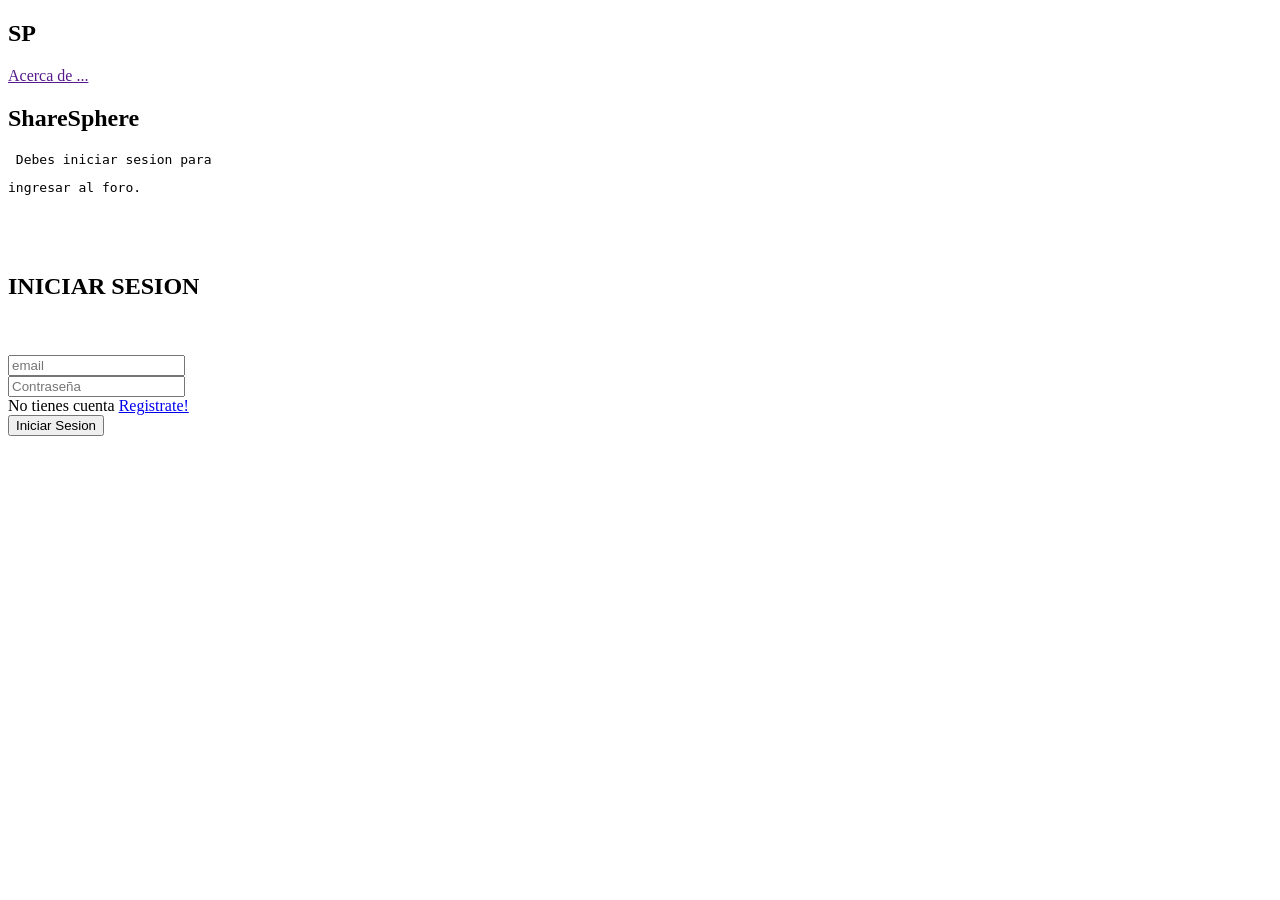
==== index.html @ 0260a8f3 "Se agrego las funciones de crear cuenta he iniciar sesion" ====
<!DOCTYPE html>
<html lang="en">
<head>
    <meta charset="UTF-8">
    <meta name="viewport" content="width=device-width, initial-scale=1.0">
    <title>Login</title>
    <link rel="stylesheet" href="./src/css/login.css">
</head>
<body>
    

    <header class="header">
        <nav class="nav">
            <div class="logoDiv">
                <h1 class="logo">SP</h1>
            </div>

            <div class="menu">
                <a href="">Acerca de ...</a>
            </div>
        </nav>
    </header>

    <section class="home">
        <div class="content">
            <h2>ShareSphere</h2>
            <div class="photo">
                <div class="img1"></div>
                <div class="img2"></div>
                <div class="img3"></div>
            </div>
            <pre class="pre"> Debes iniciar sesion para<p>ingresar al foro. </p>
               
        </div>
    
        <div class="login">
            
            <h2> INICIAR SESION</h2>

            <br><br>
            <form action="controllers/login.php" method="post">

            <div class="input">
                <i class="fa-solid fa-envelope"></i>
                <input type="text" class="input1" placeholder="email" id="email" name="email" required>
            </div>

            <div class="input">
                <i class="fa-solid fa-lock"></i>
                <input type="password" class="input1" placeholder="Contraseña" id="password" name="password" required>
            </div>

            <span>No tienes cuenta </span><a  class="aRegister"href="controllers/register.php">Registrate!</a>
   
                <div class="button">
                    <button class="btn">Iniciar Sesion</button>
                </div>
  
            </form>
        <br><br><br><br>
        </div>
</section>

</body>
</html>
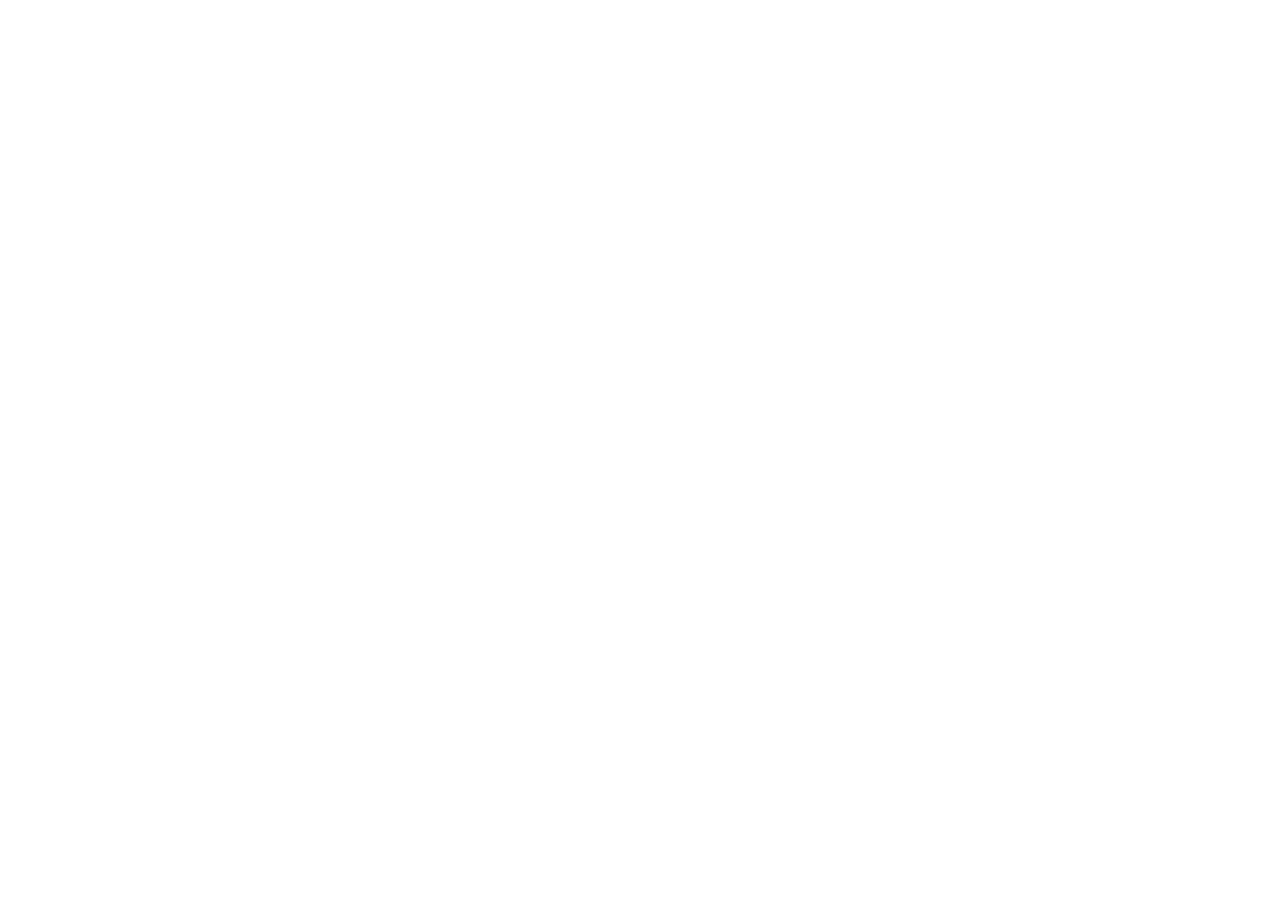
==== commit 6cc469ee: "New Files & Rutes" ====
--- a/index.html
+++ b/index.html
@@ -1,68 +1,21 @@
-
-
 <!DOCTYPE html>
 <html lang="en">
 <head>
     <meta charset="UTF-8">
     <meta name="viewport" content="width=device-width, initial-scale=1.0">
-    <title>Login</title>
-    <link rel="stylesheet" href="./src/css/login.css">
+    <title>Document</title>
 </head>
 <body>
-    
+    <div class="login">
 
-    <header class="header">
-        <nav class="nav">
-            <div class="logoDiv">
-                <h1 class="logo">SP</h1>
-            </div>
+        <div class="leftside">
 
-            <div class="menu">
-                <a href="">Acerca de ...</a>
-            </div>
-        </nav>
-    </header>
+        </div>
+        
+        <div class="loginform">
 
-    <section class="home">
-        <div class="content">
-            <h2>ShareSphere</h2>
-            <div class="photo">
-                <div class="img1"></div>
-                <div class="img2"></div>
-                <div class="img3"></div>
-            </div>
-            <pre class="pre"> Debes iniciar sesion para<p>ingresar al foro. </p>
-               
         </div>
-    
-        <div class="login">
-            
-            <h2> INICIAR SESION</h2>
 
-            <br><br>
-            <form action="controllers/login.php" method="post">
-
-            <div class="input">
-                <i class="fa-solid fa-envelope"></i>
-                <input type="text" class="input1" placeholder="email" id="email" name="email" required>
-            </div>
-
-            <div class="input">
-                <i class="fa-solid fa-lock"></i>
-                <input type="password" class="input1" placeholder="Contraseña" id="password" name="password" required>
-            </div>
-
-            <span>No tienes cuenta </span><a  class="aRegister"href="controllers/register.php">Registrate!</a>
-   
-                <div class="button">
-                    <button class="btn">Iniciar Sesion</button>
-                </div>
-  
-            </form>
-        <br><br><br><br>
-        </div>
-</section>
-
+    </div>
 </body>
-</html>
-
+</html>
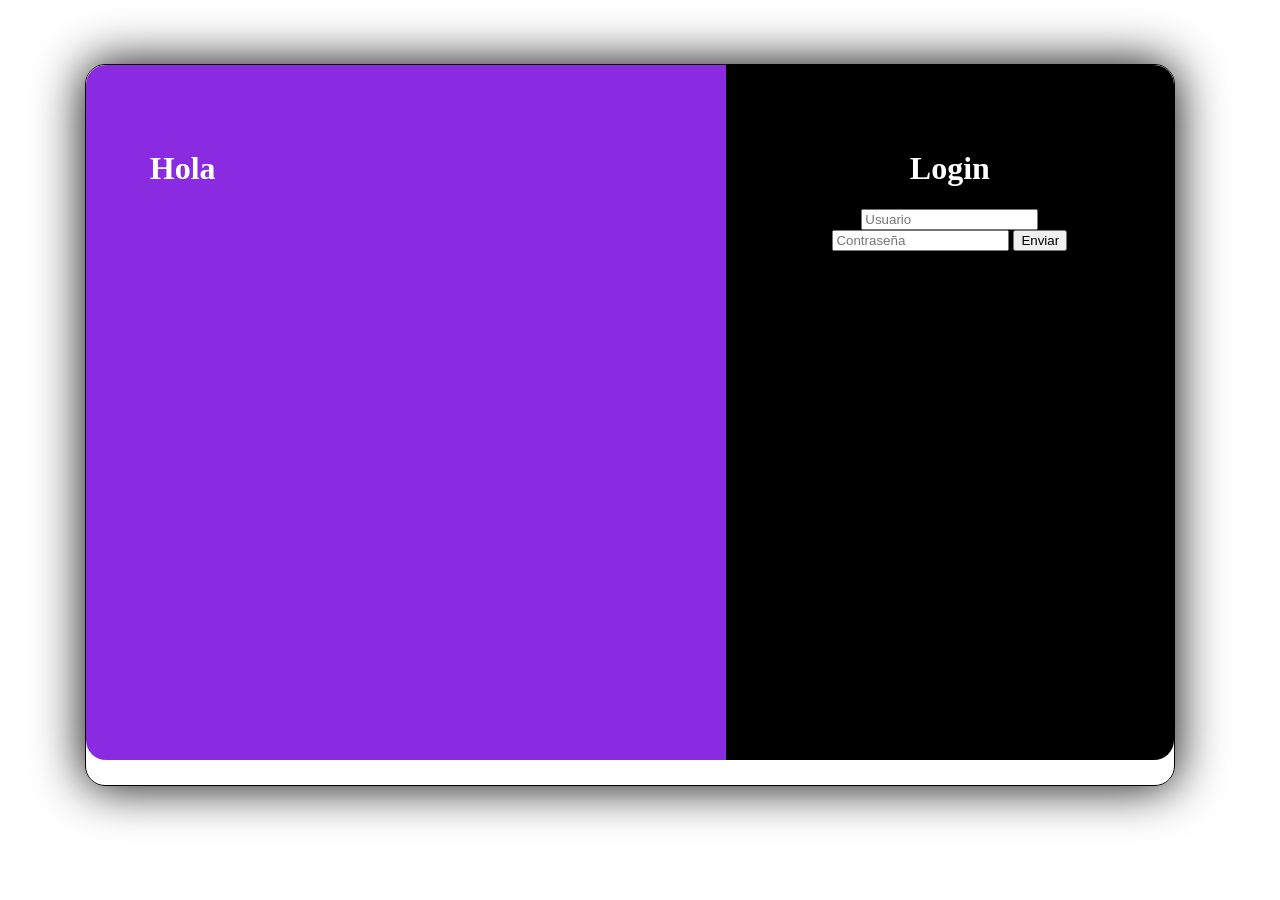
==== commit d803690a: "New Login in progress" ====
--- a/index.html
+++ b/index.html
@@ -4,16 +4,28 @@
     <meta charset="UTF-8">
     <meta name="viewport" content="width=device-width, initial-scale=1.0">
     <title>Document</title>
+
+    <link rel="stylesheet" href="./login.css">
 </head>
 <body>
     <div class="login">
 
         <div class="leftside">
-
+            <div class="info">
+                <h1>Hola</h1>
+            </div>
         </div>
         
         <div class="loginform">
+            <form>
+                <h1> Login </h1>
 
+                <input type="text" placeholder="Usuario"></input>
+
+                <input type="password" placeholder="Contraseña"></input>
+        
+                <button type="button" onclick="submitForm()">Enviar</button>
+            </form>
         </div>
 
     </div>
--- a/login.css
+++ b/login.css
@@ -0,0 +1,43 @@
+html{
+    background-color: white;
+}
+
+body{
+    width: 100%;
+    height: 100%;
+}
+ 
+.login{
+    width: 85%;
+    height: 80vh;
+    margin-left: 6%;
+    margin-top: 5%;
+    border: 1px solid black;
+    box-shadow: 0px 0px 50px black;
+    border-radius: 20px;
+}
+.leftside{
+    position: absolute;
+    display: flex;
+    width: 50%;
+    height: 63%;
+    background-color: blueviolet;
+    border-top-left-radius: 20px;
+    border-bottom-left-radius: 20px;
+    color: white;
+    padding: 5%;
+}
+
+.loginform{
+    text-align: center;
+    position: absolute;
+    display: flex;
+    background-color: black;
+    color: white;
+    height: 63%;
+    border-top-right-radius: 20px;
+    border-bottom-right-radius: 20px;
+    width: 25%;
+    margin-left: 50%;
+    padding: 5%;
+}
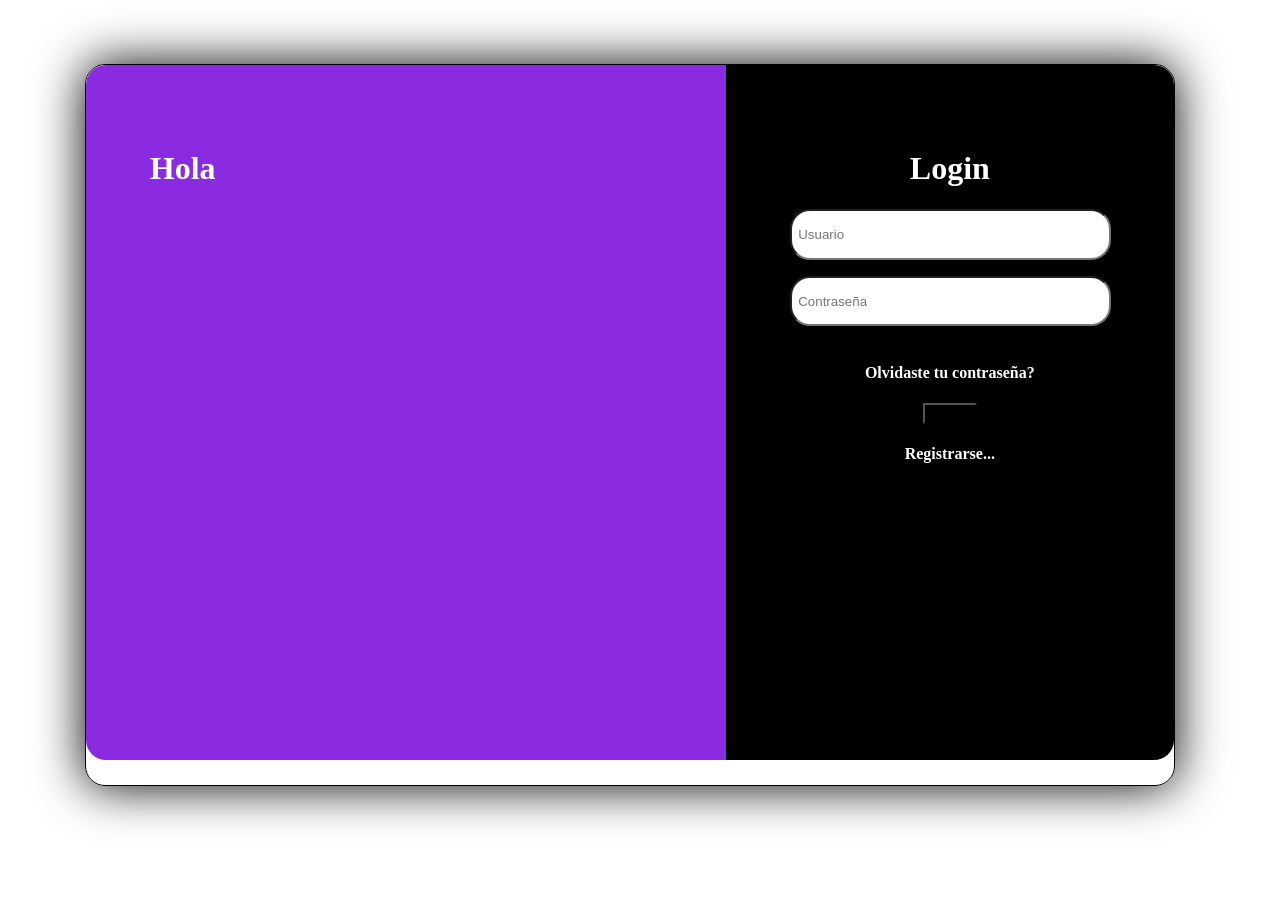
==== commit a0560cee: "Login Form Styles" ====
--- a/index.html
+++ b/index.html
@@ -23,8 +23,12 @@
                 <input type="text" placeholder="Usuario"></input>
 
                 <input type="password" placeholder="Contraseña"></input>
+                <h4>Olvidaste tu contraseña?</h4>
         
-                <button type="button" onclick="submitForm()">Enviar</button>
+                <button type="button" class="btnsend" onclick="submitForm()">Enviar</button>
+
+                
+                <h4>Registrarse...</h4>
             </form>
         </div>
 
--- a/login.css
+++ b/login.css
@@ -40,4 +40,21 @@
     width: 25%;
     margin-left: 50%;
     padding: 5%;
+}
+
+input{
+    width: 95%;
+    height: 6%;
+    margin-bottom: 5%;
+    border-radius: 20px;
+    padding: 2%;
+}
+
+button{
+    background-color: transparent;
+}
+.loginform button .btnsend{
+    border-radius: 20px;
+    width: 50%;
+    height: 10%;
 }
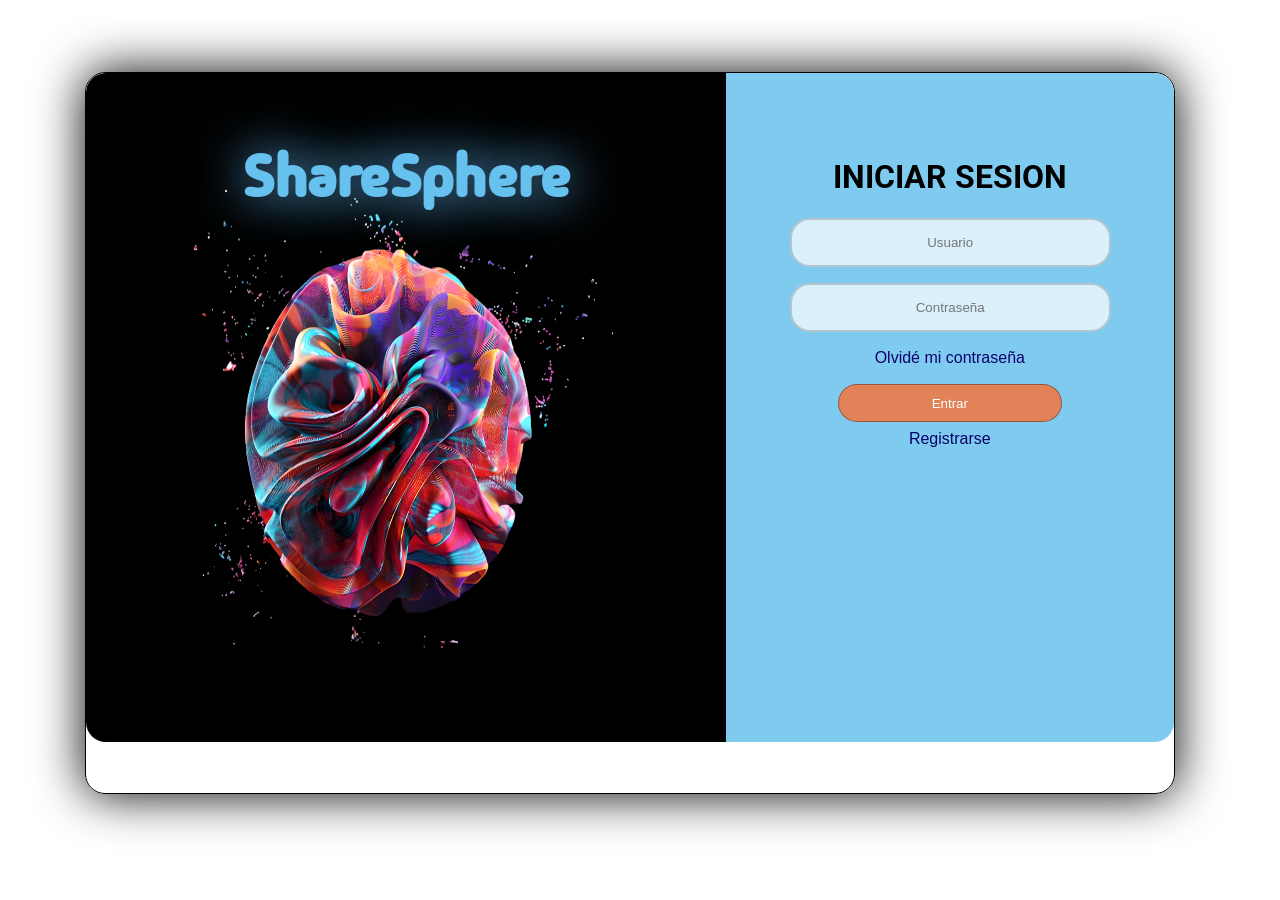
==== commit 4af46313: "Login Styles Updated" ====
--- a/index.html
+++ b/index.html
@@ -5,30 +5,40 @@
     <meta name="viewport" content="width=device-width, initial-scale=1.0">
     <title>Document</title>
 
+    <link rel="preconnect" href="https://fonts.googleapis.com">
+    <link rel="preconnect" href="https://fonts.gstatic.com" crossorigin>
+    <link href="https://fonts.googleapis.com/css2?family=Roboto:ital,wght@0,100;0,300;0,400;0,500;0,700;0,900;1,100;1,300;1,400;1,500;1,700;1,900&display=swap" rel="stylesheet">
+    <link rel="preconnect" href="https://fonts.googleapis.com">
+    <link rel="preconnect" href="https://fonts.gstatic.com" crossorigin>
+    <link href="https://fonts.googleapis.com/css2?family=Madimi+One&family=Roboto:ital,wght@0,100;0,300;0,400;0,500;0,700;0,900;1,100;1,300;1,400;1,500;1,700;1,900&display=swap" rel="stylesheet">
+
     <link rel="stylesheet" href="./login.css">
 </head>
 <body>
     <div class="login">
 
         <div class="leftside">
-            <div class="info">
-                <h1>Hola</h1>
+            <div class="fondoSp">
+                <img src="./src/images/Foro.png" alt="">
             </div>
+            
+            <h1>ShareSphere</h1>
+            
         </div>
         
         <div class="loginform">
             <form>
-                <h1> Login </h1>
+                <h1> INICIAR SESION </h1>
 
                 <input type="text" placeholder="Usuario"></input>
 
                 <input type="password" placeholder="Contraseña"></input>
-                <h4>Olvidaste tu contraseña?</h4>
+                <button type="button" class="btnforgoutpass" onclick="submitForm()">Olvidé mi contraseña</button>
         
-                <button type="button" class="btnsend" onclick="submitForm()">Enviar</button>
+                <button type="button" class="btnsend" onclick="submitForm()">Entrar</button>
 
                 
-                <h4>Registrarse...</h4>
+                <button type="button" class="btnregister" onclick="submitForm()">Registrarse</button>
             </form>
         </div>
 
--- a/login.css
+++ b/login.css
@@ -1,13 +1,16 @@
 html{
     background-color: white;
+    font-family: "Roboto", sans-serif;
 }
 
 body{
     width: 100%;
     height: 100%;
 }
- 
+
+/* AQUI COMIENZA EL LOGIN */
 .login{
+    position: fixed;
     width: 85%;
     height: 80vh;
     margin-left: 6%;
@@ -16,25 +19,52 @@
     box-shadow: 0px 0px 50px black;
     border-radius: 20px;
 }
+
+/* LADO IZQUIERDO DE LOGIN */
 .leftside{
-    position: absolute;
+    text-align: center;
+    position: fixed;
     display: flex;
-    width: 50%;
-    height: 63%;
-    background-color: blueviolet;
+    width: 40%;
+    height: 60.1%;
+    max-height: 60.1%;
+    background-color: rgb(0, 0, 0);
     border-top-left-radius: 20px;
     border-bottom-left-radius: 20px;
     color: white;
     padding: 5%;
 }
 
+.leftside h1{
+    text-align: center;
+    color: rgb(103, 193, 238);
+    font-family: "Madimi One", sans-serif;
+    margin: auto;
+    margin-top: 0%;
+    font-size: 3.7em;
+    min-inline-size: 3em;
+    text-shadow: 0px 0px 50px rgb(105, 190, 255);;
+}
+
+.leftside .fondoSp img{
+    margin-left: 0%;
+    margin-top: 8%;
+    position: absolute; 
+    width: 75%;
+    height: 70%;
+}
+
+
+/* LADO DERECHO DE LOGIN */
 .loginform{
     text-align: center;
-    position: absolute;
+    position: fixed;
     display: flex;
-    background-color: black;
-    color: white;
-    height: 63%;
+    text-align: center;
+    background-color: rgba(103, 193, 238, 0.841);
+    color: rgb(0, 0, 0);
+    height: 60.1%;
+    min-height: 60.1%;
     border-top-right-radius: 20px;
     border-bottom-right-radius: 20px;
     width: 25%;
@@ -42,19 +72,77 @@
     padding: 5%;
 }
 
+.loginform h4{
+    margin-top: 2%;
+    margin-bottom: 4%;
+}
+
 input{
+    position: static;
+    text-align: center;
+    background-color: rgba(255, 255, 255, 0.711);
     width: 95%;
     height: 6%;
     margin-bottom: 5%;
     border-radius: 20px;
     padding: 2%;
+    border: 2px solid rgba(0, 0, 0, 0.177);
 }
 
 button{
+    margin: 0%;
     background-color: transparent;
+    color: black;
 }
-.loginform button .btnsend{
+
+button:hover{
+    cursor: pointer;
+}
+
+.login .loginform .btnsend{
+    margin-top: 5%;
+    margin-bottom: 2%;
+    background-color: rgb(226, 130, 89);
+    color: rgb(255, 255, 255);
+    border: 1px solid rgba(0, 0, 0, 0.332);
     border-radius: 20px;
-    width: 50%;
-    height: 10%;
-}+    width: 70%;
+    height: 7%;
+    transition: 500ms;
+}
+.login .loginform .btnsend:hover{
+    background-color: rgba(0, 0, 0, 0.463);
+    color: white;
+    transition: 500ms;
+}
+
+.login .loginform .btnforgoutpass{
+    font-size: 100%;
+    background-color: transparent;
+    color: rgb(16, 0, 109);
+    border: none;
+    transition: 500ms;
+}
+.login .loginform .btnregister{
+    font-size: 100%;
+    color: rgb(7, 2, 102);
+    border: none;
+    background-color: transparent;
+    transition: 500ms;
+}
+
+.login .loginform .btnregister:hover{
+    margin: 5%;
+    color: black;
+    font-size: 130%;
+    text-shadow: 0px 0px 15px rgb(0, 0, 0);
+    transition: 500ms;
+}
+
+.login .loginform .btnforgoutpass:hover{
+    margin: 2%;
+    color: black;
+    font-size: 110%;
+    text-shadow: 0px 0px 15px rgb(0, 0, 0);
+    transition: 500ms;
+}
